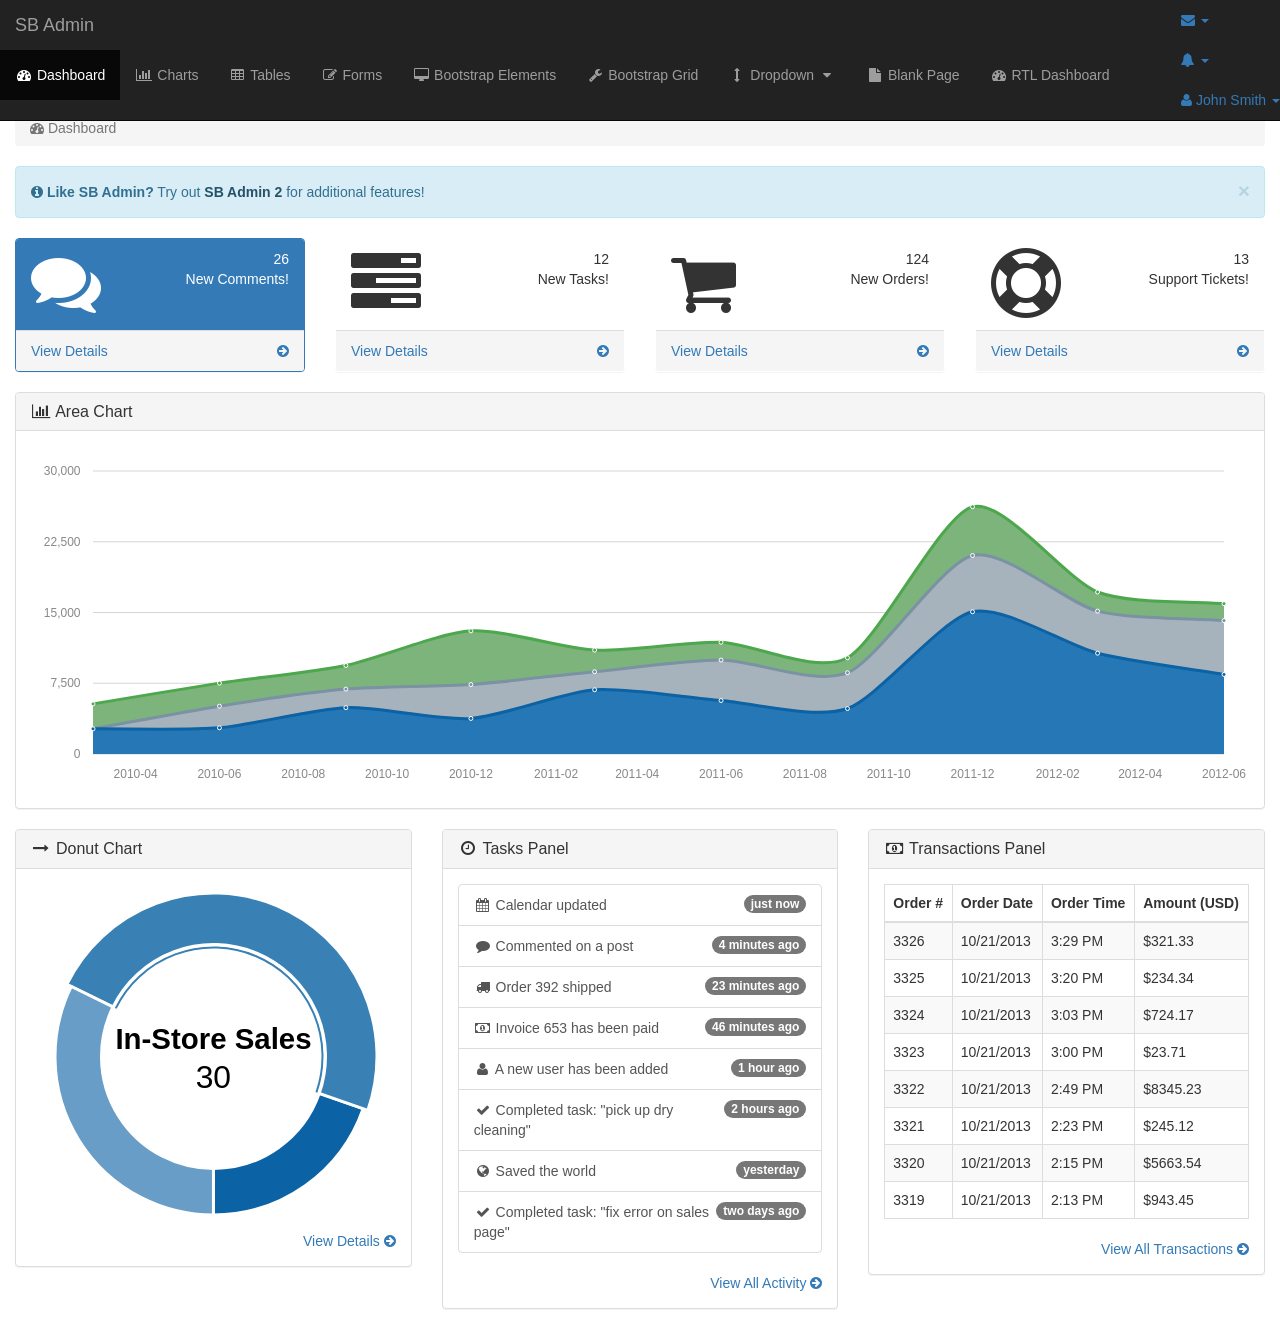
==== admin/index.html @ ba3d989a "Landing + Admin Side This includes the Initial creation of the landing page and the admin side. Furt" ====
<!DOCTYPE html>
<html lang="en">

<head>

    <meta charset="utf-8">
    <meta http-equiv="X-UA-Compatible" content="IE=edge">
    <meta name="viewport" content="width=device-width, initial-scale=1">
    <meta name="description" content="">
    <meta name="author" content="">

    <title>SB Admin - Bootstrap Admin Template</title>

    <!-- Bootstrap Core CSS -->
    <link href="css/bootstrap.min.css" rel="stylesheet">

    <!-- Custom CSS -->
    <link href="css/sb-admin.css" rel="stylesheet">

    <!-- Morris Charts CSS -->
    <link href="css/plugins/morris.css" rel="stylesheet">

    <!-- Custom Fonts -->
    <link href="font-awesome/css/font-awesome.min.css" rel="stylesheet" type="text/css">

    <!-- HTML5 Shim and Respond.js IE8 support of HTML5 elements and media queries -->
    <!-- WARNING: Respond.js doesn't work if you view the page via file:// -->
    <!--[if lt IE 9]>
        <script src="https://oss.maxcdn.com/libs/html5shiv/3.7.0/html5shiv.js"></script>
        <script src="https://oss.maxcdn.com/libs/respond.js/1.4.2/respond.min.js"></script>
    <![endif]-->

</head>

<body>

    <div id="wrapper">

        <!-- Navigation -->
        <nav class="navbar navbar-inverse navbar-fixed-top" role="navigation">
            <!-- Brand and toggle get grouped for better mobile display -->
            <div class="navbar-header">
                <button type="button" class="navbar-toggle" data-toggle="collapse" data-target=".navbar-ex1-collapse">
                    <span class="sr-only">Toggle navigation</span>
                    <span class="icon-bar"></span>
                    <span class="icon-bar"></span>
                    <span class="icon-bar"></span>
                </button>
                <a class="navbar-brand" href="index.html">SB Admin</a>
            </div>
            <!-- Top Menu Items -->
            <ul class="nav navbar-right top-nav">
                <li class="dropdown">
                    <a href="#" class="dropdown-toggle" data-toggle="dropdown"><i class="fa fa-envelope"></i> <b class="caret"></b></a>
                    <ul class="dropdown-menu message-dropdown">
                        <li class="message-preview">
                            <a href="#">
                                <div class="media">
                                    <span class="pull-left">
                                        <img class="media-object" src="http://placehold.it/50x50" alt="">
                                    </span>
                                    <div class="media-body">
                                        <h5 class="media-heading"><strong>John Smith</strong>
                                        </h5>
                                        <p class="small text-muted"><i class="fa fa-clock-o"></i> Yesterday at 4:32 PM</p>
                                        <p>Lorem ipsum dolor sit amet, consectetur...</p>
                                    </div>
                                </div>
                            </a>
                        </li>
                        <li class="message-preview">
                            <a href="#">
                                <div class="media">
                                    <span class="pull-left">
                                        <img class="media-object" src="http://placehold.it/50x50" alt="">
                                    </span>
                                    <div class="media-body">
                                        <h5 class="media-heading"><strong>John Smith</strong>
                                        </h5>
                                        <p class="small text-muted"><i class="fa fa-clock-o"></i> Yesterday at 4:32 PM</p>
                                        <p>Lorem ipsum dolor sit amet, consectetur...</p>
                                    </div>
                                </div>
                            </a>
                        </li>
                        <li class="message-preview">
                            <a href="#">
                                <div class="media">
                                    <span class="pull-left">
                                        <img class="media-object" src="http://placehold.it/50x50" alt="">
                                    </span>
                                    <div class="media-body">
                                        <h5 class="media-heading"><strong>John Smith</strong>
                                        </h5>
                                        <p class="small text-muted"><i class="fa fa-clock-o"></i> Yesterday at 4:32 PM</p>
                                        <p>Lorem ipsum dolor sit amet, consectetur...</p>
                                    </div>
                                </div>
                            </a>
                        </li>
                        <li class="message-footer">
                            <a href="#">Read All New Messages</a>
                        </li>
                    </ul>
                </li>
                <li class="dropdown">
                    <a href="#" class="dropdown-toggle" data-toggle="dropdown"><i class="fa fa-bell"></i> <b class="caret"></b></a>
                    <ul class="dropdown-menu alert-dropdown">
                        <li>
                            <a href="#">Alert Name <span class="label label-default">Alert Badge</span></a>
                        </li>
                        <li>
                            <a href="#">Alert Name <span class="label label-primary">Alert Badge</span></a>
                        </li>
                        <li>
                            <a href="#">Alert Name <span class="label label-success">Alert Badge</span></a>
                        </li>
                        <li>
                            <a href="#">Alert Name <span class="label label-info">Alert Badge</span></a>
                        </li>
                        <li>
                            <a href="#">Alert Name <span class="label label-warning">Alert Badge</span></a>
                        </li>
                        <li>
                            <a href="#">Alert Name <span class="label label-danger">Alert Badge</span></a>
                        </li>
                        <li class="divider"></li>
                        <li>
                            <a href="#">View All</a>
                        </li>
                    </ul>
                </li>
                <li class="dropdown">
                    <a href="#" class="dropdown-toggle" data-toggle="dropdown"><i class="fa fa-user"></i> John Smith <b class="caret"></b></a>
                    <ul class="dropdown-menu">
                        <li>
                            <a href="#"><i class="fa fa-fw fa-user"></i> Profile</a>
                        </li>
                        <li>
                            <a href="#"><i class="fa fa-fw fa-envelope"></i> Inbox</a>
                        </li>
                        <li>
                            <a href="#"><i class="fa fa-fw fa-gear"></i> Settings</a>
                        </li>
                        <li class="divider"></li>
                        <li>
                            <a href="#"><i class="fa fa-fw fa-power-off"></i> Log Out</a>
                        </li>
                    </ul>
                </li>
            </ul>
            <!-- Sidebar Menu Items - These collapse to the responsive navigation menu on small screens -->
            <div class="collapse navbar-collapse navbar-ex1-collapse">
                <ul class="nav navbar-nav side-nav">
                    <li class="active">
                        <a href="index.html"><i class="fa fa-fw fa-dashboard"></i> Dashboard</a>
                    </li>
                    <li>
                        <a href="charts.html"><i class="fa fa-fw fa-bar-chart-o"></i> Charts</a>
                    </li>
                    <li>
                        <a href="tables.html"><i class="fa fa-fw fa-table"></i> Tables</a>
                    </li>
                    <li>
                        <a href="forms.html"><i class="fa fa-fw fa-edit"></i> Forms</a>
                    </li>
                    <li>
                        <a href="bootstrap-elements.html"><i class="fa fa-fw fa-desktop"></i> Bootstrap Elements</a>
                    </li>
                    <li>
                        <a href="bootstrap-grid.html"><i class="fa fa-fw fa-wrench"></i> Bootstrap Grid</a>
                    </li>
                    <li>
                        <a href="javascript:;" data-toggle="collapse" data-target="#demo"><i class="fa fa-fw fa-arrows-v"></i> Dropdown <i class="fa fa-fw fa-caret-down"></i></a>
                        <ul id="demo" class="collapse">
                            <li>
                                <a href="#">Dropdown Item</a>
                            </li>
                            <li>
                                <a href="#">Dropdown Item</a>
                            </li>
                        </ul>
                    </li>
                    <li>
                        <a href="blank-page.html"><i class="fa fa-fw fa-file"></i> Blank Page</a>
                    </li>
                    <li>
                        <a href="index-rtl.html"><i class="fa fa-fw fa-dashboard"></i> RTL Dashboard</a>
                    </li>
                </ul>
            </div>
            <!-- /.navbar-collapse -->
        </nav>

        <div id="page-wrapper">

            <div class="container-fluid">

                <!-- Page Heading -->
                <div class="row">
                    <div class="col-lg-12">
                        <h1 class="page-header">
                            Dashboard <small>Statistics Overview</small>
                        </h1>
                        <ol class="breadcrumb">
                            <li class="active">
                                <i class="fa fa-dashboard"></i> Dashboard
                            </li>
                        </ol>
                    </div>
                </div>
                <!-- /.row -->

                <div class="row">
                    <div class="col-lg-12">
                        <div class="alert alert-info alert-dismissable">
                            <button type="button" class="close" data-dismiss="alert" aria-hidden="true">&times;</button>
                            <i class="fa fa-info-circle"></i>  <strong>Like SB Admin?</strong> Try out <a href="http://startbootstrap.com/template-overviews/sb-admin-2" class="alert-link">SB Admin 2</a> for additional features!
                        </div>
                    </div>
                </div>
                <!-- /.row -->

                <div class="row">
                    <div class="col-lg-3 col-md-6">
                        <div class="panel panel-primary">
                            <div class="panel-heading">
                                <div class="row">
                                    <div class="col-xs-3">
                                        <i class="fa fa-comments fa-5x"></i>
                                    </div>
                                    <div class="col-xs-9 text-right">
                                        <div class="huge">26</div>
                                        <div>New Comments!</div>
                                    </div>
                                </div>
                            </div>
                            <a href="#">
                                <div class="panel-footer">
                                    <span class="pull-left">View Details</span>
                                    <span class="pull-right"><i class="fa fa-arrow-circle-right"></i></span>
                                    <div class="clearfix"></div>
                                </div>
                            </a>
                        </div>
                    </div>
                    <div class="col-lg-3 col-md-6">
                        <div class="panel panel-green">
                            <div class="panel-heading">
                                <div class="row">
                                    <div class="col-xs-3">
                                        <i class="fa fa-tasks fa-5x"></i>
                                    </div>
                                    <div class="col-xs-9 text-right">
                                        <div class="huge">12</div>
                                        <div>New Tasks!</div>
                                    </div>
                                </div>
                            </div>
                            <a href="#">
                                <div class="panel-footer">
                                    <span class="pull-left">View Details</span>
                                    <span class="pull-right"><i class="fa fa-arrow-circle-right"></i></span>
                                    <div class="clearfix"></div>
                                </div>
                            </a>
                        </div>
                    </div>
                    <div class="col-lg-3 col-md-6">
                        <div class="panel panel-yellow">
                            <div class="panel-heading">
                                <div class="row">
                                    <div class="col-xs-3">
                                        <i class="fa fa-shopping-cart fa-5x"></i>
                                    </div>
                                    <div class="col-xs-9 text-right">
                                        <div class="huge">124</div>
                                        <div>New Orders!</div>
                                    </div>
                                </div>
                            </div>
                            <a href="#">
                                <div class="panel-footer">
                                    <span class="pull-left">View Details</span>
                                    <span class="pull-right"><i class="fa fa-arrow-circle-right"></i></span>
                                    <div class="clearfix"></div>
                                </div>
                            </a>
                        </div>
                    </div>
                    <div class="col-lg-3 col-md-6">
                        <div class="panel panel-red">
                            <div class="panel-heading">
                                <div class="row">
                                    <div class="col-xs-3">
                                        <i class="fa fa-support fa-5x"></i>
                                    </div>
                                    <div class="col-xs-9 text-right">
                                        <div class="huge">13</div>
                                        <div>Support Tickets!</div>
                                    </div>
                                </div>
                            </div>
                            <a href="#">
                                <div class="panel-footer">
                                    <span class="pull-left">View Details</span>
                                    <span class="pull-right"><i class="fa fa-arrow-circle-right"></i></span>
                                    <div class="clearfix"></div>
                                </div>
                            </a>
                        </div>
                    </div>
                </div>
                <!-- /.row -->

                <div class="row">
                    <div class="col-lg-12">
                        <div class="panel panel-default">
                            <div class="panel-heading">
                                <h3 class="panel-title"><i class="fa fa-bar-chart-o fa-fw"></i> Area Chart</h3>
                            </div>
                            <div class="panel-body">
                                <div id="morris-area-chart"></div>
                            </div>
                        </div>
                    </div>
                </div>
                <!-- /.row -->

                <div class="row">
                    <div class="col-lg-4">
                        <div class="panel panel-default">
                            <div class="panel-heading">
                                <h3 class="panel-title"><i class="fa fa-long-arrow-right fa-fw"></i> Donut Chart</h3>
                            </div>
                            <div class="panel-body">
                                <div id="morris-donut-chart"></div>
                                <div class="text-right">
                                    <a href="#">View Details <i class="fa fa-arrow-circle-right"></i></a>
                                </div>
                            </div>
                        </div>
                    </div>
                    <div class="col-lg-4">
                        <div class="panel panel-default">
                            <div class="panel-heading">
                                <h3 class="panel-title"><i class="fa fa-clock-o fa-fw"></i> Tasks Panel</h3>
                            </div>
                            <div class="panel-body">
                                <div class="list-group">
                                    <a href="#" class="list-group-item">
                                        <span class="badge">just now</span>
                                        <i class="fa fa-fw fa-calendar"></i> Calendar updated
                                    </a>
                                    <a href="#" class="list-group-item">
                                        <span class="badge">4 minutes ago</span>
                                        <i class="fa fa-fw fa-comment"></i> Commented on a post
                                    </a>
                                    <a href="#" class="list-group-item">
                                        <span class="badge">23 minutes ago</span>
                                        <i class="fa fa-fw fa-truck"></i> Order 392 shipped
                                    </a>
                                    <a href="#" class="list-group-item">
                                        <span class="badge">46 minutes ago</span>
                                        <i class="fa fa-fw fa-money"></i> Invoice 653 has been paid
                                    </a>
                                    <a href="#" class="list-group-item">
                                        <span class="badge">1 hour ago</span>
                                        <i class="fa fa-fw fa-user"></i> A new user has been added
                                    </a>
                                    <a href="#" class="list-group-item">
                                        <span class="badge">2 hours ago</span>
                                        <i class="fa fa-fw fa-check"></i> Completed task: "pick up dry cleaning"
                                    </a>
                                    <a href="#" class="list-group-item">
                                        <span class="badge">yesterday</span>
                                        <i class="fa fa-fw fa-globe"></i> Saved the world
                                    </a>
                                    <a href="#" class="list-group-item">
                                        <span class="badge">two days ago</span>
                                        <i class="fa fa-fw fa-check"></i> Completed task: "fix error on sales page"
                                    </a>
                                </div>
                                <div class="text-right">
                                    <a href="#">View All Activity <i class="fa fa-arrow-circle-right"></i></a>
                                </div>
                            </div>
                        </div>
                    </div>
                    <div class="col-lg-4">
                        <div class="panel panel-default">
                            <div class="panel-heading">
                                <h3 class="panel-title"><i class="fa fa-money fa-fw"></i> Transactions Panel</h3>
                            </div>
                            <div class="panel-body">
                                <div class="table-responsive">
                                    <table class="table table-bordered table-hover table-striped">
                                        <thead>
                                            <tr>
                                                <th>Order #</th>
                                                <th>Order Date</th>
                                                <th>Order Time</th>
                                                <th>Amount (USD)</th>
                                            </tr>
                                        </thead>
                                        <tbody>
                                            <tr>
                                                <td>3326</td>
                                                <td>10/21/2013</td>
                                                <td>3:29 PM</td>
                                                <td>$321.33</td>
                                            </tr>
                                            <tr>
                                                <td>3325</td>
                                                <td>10/21/2013</td>
                                                <td>3:20 PM</td>
                                                <td>$234.34</td>
                                            </tr>
                                            <tr>
                                                <td>3324</td>
                                                <td>10/21/2013</td>
                                                <td>3:03 PM</td>
                                                <td>$724.17</td>
                                            </tr>
                                            <tr>
                                                <td>3323</td>
                                                <td>10/21/2013</td>
                                                <td>3:00 PM</td>
                                                <td>$23.71</td>
                                            </tr>
                                            <tr>
                                                <td>3322</td>
                                                <td>10/21/2013</td>
                                                <td>2:49 PM</td>
                                                <td>$8345.23</td>
                                            </tr>
                                            <tr>
                                                <td>3321</td>
                                                <td>10/21/2013</td>
                                                <td>2:23 PM</td>
                                                <td>$245.12</td>
                                            </tr>
                                            <tr>
                                                <td>3320</td>
                                                <td>10/21/2013</td>
                                                <td>2:15 PM</td>
                                                <td>$5663.54</td>
                                            </tr>
                                            <tr>
                                                <td>3319</td>
                                                <td>10/21/2013</td>
                                                <td>2:13 PM</td>
                                                <td>$943.45</td>
                                            </tr>
                                        </tbody>
                                    </table>
                                </div>
                                <div class="text-right">
                                    <a href="#">View All Transactions <i class="fa fa-arrow-circle-right"></i></a>
                                </div>
                            </div>
                        </div>
                    </div>
                </div>
                <!-- /.row -->

            </div>
            <!-- /.container-fluid -->

        </div>
        <!-- /#page-wrapper -->

    </div>
    <!-- /#wrapper -->

    <!-- jQuery -->
    <script src="js/jquery.js"></script>

    <!-- Bootstrap Core JavaScript -->
    <script src="js/bootstrap.min.js"></script>

    <!-- Morris Charts JavaScript -->
    <script src="js/plugins/morris/raphael.min.js"></script>
    <script src="js/plugins/morris/morris.min.js"></script>
    <script src="js/plugins/morris/morris-data.js"></script>

</body>

</html>
---- admin/css/sb-admin.css ----
/*!
 * Start Bootstrap - SB Admin (http://startbootstrap.com/)
 * Copyright 2013-2016 Start Bootstrap
 * Licensed under MIT (https://github.com/BlackrockDigital/startbootstrap/blob/gh-pages/LICENSE)
 */

/* Global Styles */

body {
    margin-top: 100px;
    background-color: #222;
}

@media(min-width:768px) {
    body {
        margin-top: 50px;
    }
}

#wrapper {
    padding-left: 0;
}

#page-wrapper {
    width: 100%;
    padding: 0;
    background-color: #fff;
}

.huge {
    font-size: 50px;
    line-height: normal;
}

@media(min-width:768px) {
    #wrapper {
        padding-left: 225px;
    }

    #page-wrapper {
        padding: 10px;
    }
}

/* Top Navigation */

.top-nav {
    padding: 0 15px;
}

.top-nav>li {
    display: inline-block;
    float: left;
}

.top-nav>li>a {
    padding-top: 15px;
    padding-bottom: 15px;
    line-height: 20px;
    color: #999;
}

.top-nav>li>a:hover,
.top-nav>li>a:focus,
.top-nav>.open>a,
.top-nav>.open>a:hover,
.top-nav>.open>a:focus {
    color: #fff;
    background-color: #000;
}

.top-nav>.open>.dropdown-menu {
    float: left;
    position: absolute;
    margin-top: 0;
    border: 1px solid rgba(0,0,0,.15);
    border-top-left-radius: 0;
    border-top-right-radius: 0;
    background-color: #fff;
    -webkit-box-shadow: 0 6px 12px rgba(0,0,0,.175);
    box-shadow: 0 6px 12px rgba(0,0,0,.175);
}

.top-nav>.open>.dropdown-menu>li>a {
    white-space: normal;
}

ul.message-dropdown {
    padding: 0;
    max-height: 250px;
    overflow-x: hidden;
    overflow-y: auto;
}

li.message-preview {
    width: 275px;
    border-bottom: 1px solid rgba(0,0,0,.15);
}

li.message-preview>a {
    padding-top: 15px;
    padding-bottom: 15px;
}

li.message-footer {
    margin: 5px 0;
}

ul.alert-dropdown {
    width: 200px;
}

/* Side Navigation */

@media(min-width:768px) {
    .side-nav {
        position: fixed;
        top: 51px;
        left: 225px;
        width: 225px;
        margin-left: -225px;
        border: none;
        border-radius: 0;
        overflow-y: auto;
        background-color: #222;
        bottom: 0;
        overflow-x: hidden;
        padding-bottom: 40px;
    }

    .side-nav>li>a {
        width: 225px;
    }

    .side-nav li a:hover,
    .side-nav li a:focus {
        outline: none;
        background-color: #000 !important;
    }
}

.side-nav>li>ul {
    padding: 0;
}

.side-nav>li>ul>li>a {
    display: block;
    padding: 10px 15px 10px 38px;
    text-decoration: none;
    color: #999;
}

.side-nav>li>ul>li>a:hover {
    color: #fff;
}

/* Flot Chart Containers */

.flot-chart {
    display: block;
    height: 400px;
}

.flot-chart-content {
    width: 100%;
    height: 100%;
}

/* Custom Colored Panels */

.huge {
    font-size: 40px;
}

.panel-green {
    border-color: #5cb85c;
}

.panel-green > .panel-heading {
    border-color: #5cb85c;
    color: #fff;
    background-color: #5cb85c;
}

.panel-green > a {
    color: #5cb85c;
}

.panel-green > a:hover {
    color: #3d8b3d;
}

.panel-red {
    border-color: #d9534f;
}

.panel-red > .panel-heading {
    border-color: #d9534f;
    color: #fff;
    background-color: #d9534f;
}

.panel-red > a {
    color: #d9534f;
}

.panel-red > a:hover {
    color: #b52b27;
}

.panel-yellow {
    border-color: #f0ad4e;
}

.panel-yellow > .panel-heading {
    border-color: #f0ad4e;
    color: #fff;
    background-color: #f0ad4e;
}

.panel-yellow > a {
    color: #f0ad4e;
}

.panel-yellow > a:hover {
    color: #df8a13;
}
---- admin/css/plugins/morris.css ----
.morris-hover{position:absolute;z-index:1000}.morris-hover.morris-default-style{border-radius:10px;padding:6px;color:#666;background:rgba(255,255,255,0.8);border:solid 2px rgba(230,230,230,0.8);font-family:sans-serif;font-size:12px;text-align:center}.morris-hover.morris-default-style .morris-hover-row-label{font-weight:bold;margin:0.25em 0}
.morris-hover.morris-default-style .morris-hover-point{white-space:nowrap;margin:0.1em 0}
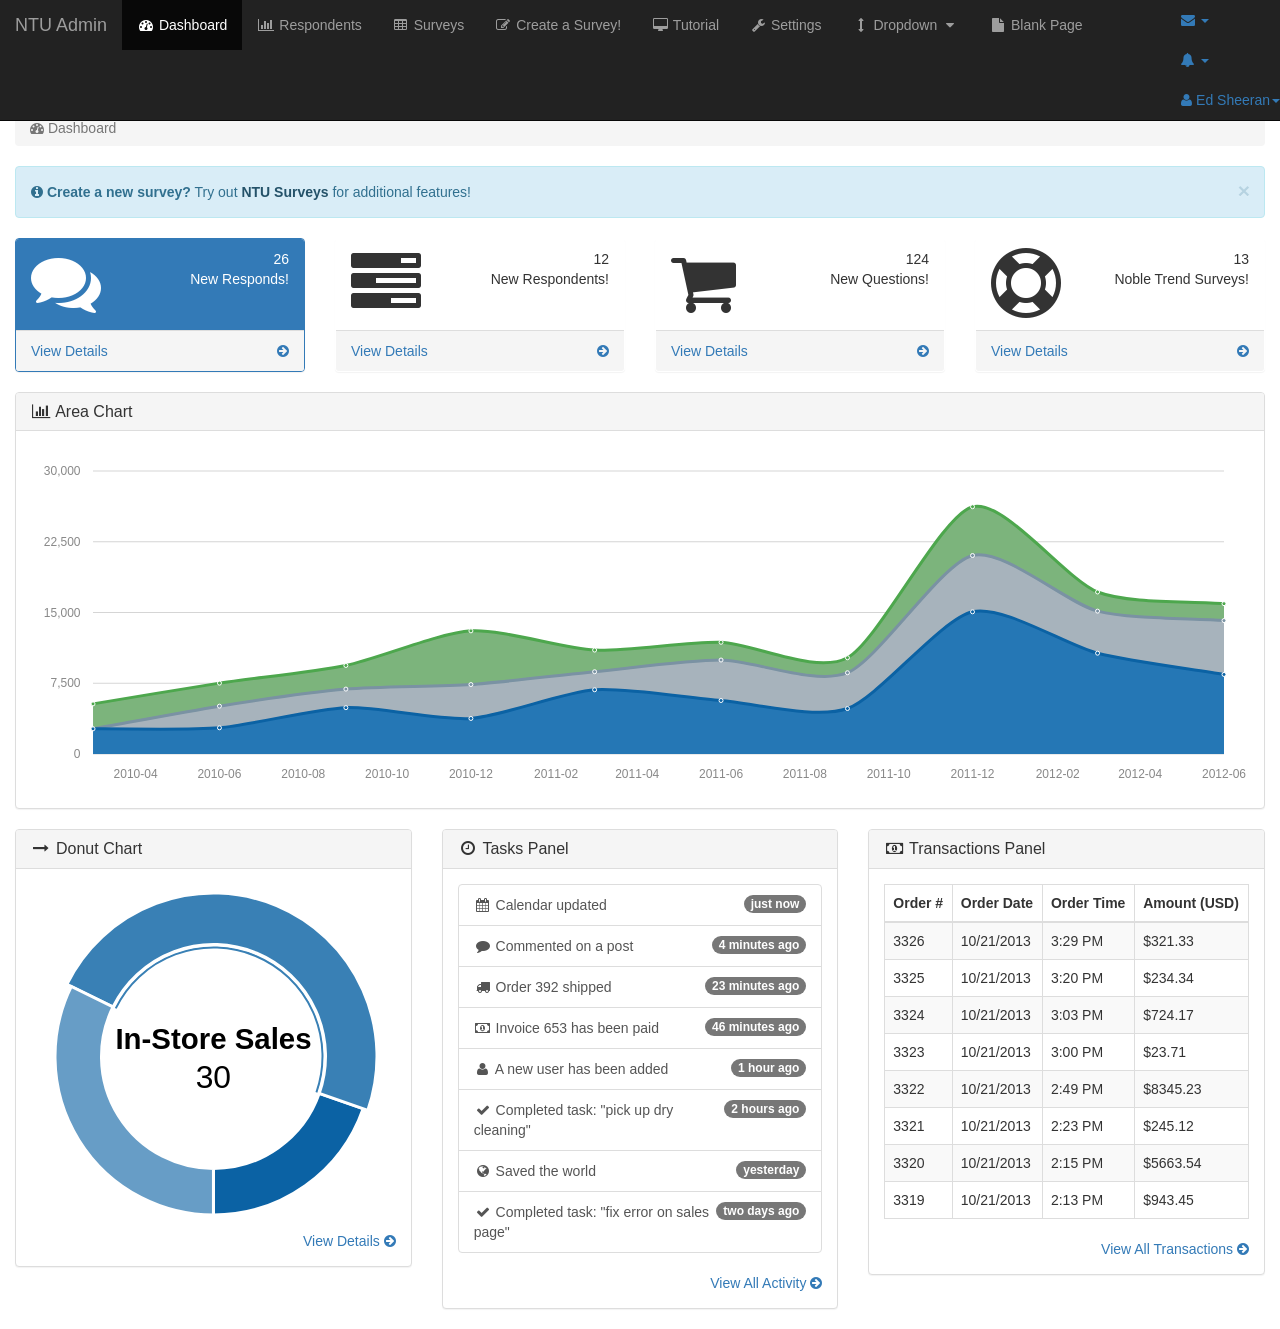
==== commit 7c965763: "initial ADMIN + Landing" ====
--- a/admin/index.html
+++ b/admin/index.html
@@ -9,7 +9,7 @@
     <meta name="description" content="">
     <meta name="author" content="">
 
-    <title>SB Admin - Bootstrap Admin Template</title>
+    <title>NTU | Admin</title>
 
     <!-- Bootstrap Core CSS -->
     <link href="css/bootstrap.min.css" rel="stylesheet">
@@ -46,7 +46,7 @@
                     <span class="icon-bar"></span>
                     <span class="icon-bar"></span>
                 </button>
-                <a class="navbar-brand" href="index.html">SB Admin</a>
+                <a class="navbar-brand" href="index.html">NTU Admin</a>
             </div>
             <!-- Top Menu Items -->
             <ul class="nav navbar-right top-nav">
@@ -60,7 +60,7 @@
                                         <img class="media-object" src="http://placehold.it/50x50" alt="">
                                     </span>
                                     <div class="media-body">
-                                        <h5 class="media-heading"><strong>John Smith</strong>
+                                        <h5 class="media-heading"><strong>Noy Aquino</strong>
                                         </h5>
                                         <p class="small text-muted"><i class="fa fa-clock-o"></i> Yesterday at 4:32 PM</p>
                                         <p>Lorem ipsum dolor sit amet, consectetur...</p>
@@ -75,7 +75,7 @@
                                         <img class="media-object" src="http://placehold.it/50x50" alt="">
                                     </span>
                                     <div class="media-body">
-                                        <h5 class="media-heading"><strong>John Smith</strong>
+                                        <h5 class="media-heading"><strong>Rody Duterte</strong>
                                         </h5>
                                         <p class="small text-muted"><i class="fa fa-clock-o"></i> Yesterday at 4:32 PM</p>
                                         <p>Lorem ipsum dolor sit amet, consectetur...</p>
@@ -90,7 +90,7 @@
                                         <img class="media-object" src="http://placehold.it/50x50" alt="">
                                     </span>
                                     <div class="media-body">
-                                        <h5 class="media-heading"><strong>John Smith</strong>
+                                        <h5 class="media-heading"><strong>Ed Sheeran</strong>
                                         </h5>
                                         <p class="small text-muted"><i class="fa fa-clock-o"></i> Yesterday at 4:32 PM</p>
                                         <p>Lorem ipsum dolor sit amet, consectetur...</p>
@@ -107,10 +107,10 @@
                     <a href="#" class="dropdown-toggle" data-toggle="dropdown"><i class="fa fa-bell"></i> <b class="caret"></b></a>
                     <ul class="dropdown-menu alert-dropdown">
                         <li>
-                            <a href="#">Alert Name <span class="label label-default">Alert Badge</span></a>
-                        </li>
-                        <li>
-                            <a href="#">Alert Name <span class="label label-primary">Alert Badge</span></a>
+                            <a href="#">New Respondent!<span class="label label-default">5</span></a>
+                        </li>
+                        <li>
+                            <a href="#">New User!  <span class="label label-primary">17</span></a>
                         </li>
                         <li>
                             <a href="#">Alert Name <span class="label label-success">Alert Badge</span></a>
@@ -131,7 +131,7 @@
                     </ul>
                 </li>
                 <li class="dropdown">
-                    <a href="#" class="dropdown-toggle" data-toggle="dropdown"><i class="fa fa-user"></i> John Smith <b class="caret"></b></a>
+                    <a href="#" class="dropdown-toggle" data-toggle="dropdown"><i class="fa fa-user"></i> Ed Sheeran<b class="caret"></b></a>
                     <ul class="dropdown-menu">
                         <li>
                             <a href="#"><i class="fa fa-fw fa-user"></i> Profile</a>
@@ -156,19 +156,19 @@
                         <a href="index.html"><i class="fa fa-fw fa-dashboard"></i> Dashboard</a>
                     </li>
                     <li>
-                        <a href="charts.html"><i class="fa fa-fw fa-bar-chart-o"></i> Charts</a>
-                    </li>
-                    <li>
-                        <a href="tables.html"><i class="fa fa-fw fa-table"></i> Tables</a>
-                    </li>
-                    <li>
-                        <a href="forms.html"><i class="fa fa-fw fa-edit"></i> Forms</a>
-                    </li>
-                    <li>
-                        <a href="bootstrap-elements.html"><i class="fa fa-fw fa-desktop"></i> Bootstrap Elements</a>
-                    </li>
-                    <li>
-                        <a href="bootstrap-grid.html"><i class="fa fa-fw fa-wrench"></i> Bootstrap Grid</a>
+                        <a href="charts.html"><i class="fa fa-fw fa-bar-chart-o"></i> Respondents</a>
+                    </li>
+                    <li>
+                        <a href="tables.html"><i class="fa fa-fw fa-table"></i> Surveys</a>
+                    </li>
+                    <li>
+                        <a href="forms.html"><i class="fa fa-fw fa-edit"></i> Create a Survey!</a>
+                    </li>
+                    <li>
+                        <a href="bootstrap-elements.html"><i class="fa fa-fw fa-desktop"></i> Tutorial</a>
+                    </li>
+                    <li>
+                        <a href="bootstrap-grid.html"><i class="fa fa-fw fa-wrench"></i> Settings</a>
                     </li>
                     <li>
                         <a href="javascript:;" data-toggle="collapse" data-target="#demo"><i class="fa fa-fw fa-arrows-v"></i> Dropdown <i class="fa fa-fw fa-caret-down"></i></a>
@@ -184,9 +184,6 @@
                     <li>
                         <a href="blank-page.html"><i class="fa fa-fw fa-file"></i> Blank Page</a>
                     </li>
-                    <li>
-                        <a href="index-rtl.html"><i class="fa fa-fw fa-dashboard"></i> RTL Dashboard</a>
-                    </li>
                 </ul>
             </div>
             <!-- /.navbar-collapse -->
@@ -200,7 +197,7 @@
                 <div class="row">
                     <div class="col-lg-12">
                         <h1 class="page-header">
-                            Dashboard <small>Statistics Overview</small>
+                            DASHBOARD <small>Statistics Overview</small>
                         </h1>
                         <ol class="breadcrumb">
                             <li class="active">
@@ -215,7 +212,7 @@
                     <div class="col-lg-12">
                         <div class="alert alert-info alert-dismissable">
                             <button type="button" class="close" data-dismiss="alert" aria-hidden="true">&times;</button>
-                            <i class="fa fa-info-circle"></i>  <strong>Like SB Admin?</strong> Try out <a href="http://startbootstrap.com/template-overviews/sb-admin-2" class="alert-link">SB Admin 2</a> for additional features!
+                            <i class="fa fa-info-circle"></i>  <strong>Create a new survey?</strong> Try out <a href="http://startbootstrap.com/template-overviews/sb-admin-2" class="alert-link">NTU Surveys</a> for additional features!
                         </div>
                     </div>
                 </div>
@@ -231,7 +228,7 @@
                                     </div>
                                     <div class="col-xs-9 text-right">
                                         <div class="huge">26</div>
-                                        <div>New Comments!</div>
+                                        <div>New Responds!</div>
                                     </div>
                                 </div>
                             </div>
@@ -253,7 +250,7 @@
                                     </div>
                                     <div class="col-xs-9 text-right">
                                         <div class="huge">12</div>
-                                        <div>New Tasks!</div>
+                                        <div>New Respondents!</div>
                                     </div>
                                 </div>
                             </div>
@@ -275,7 +272,7 @@
                                     </div>
                                     <div class="col-xs-9 text-right">
                                         <div class="huge">124</div>
-                                        <div>New Orders!</div>
+                                        <div>New Questions!</div>
                                     </div>
                                 </div>
                             </div>
@@ -297,7 +294,7 @@
                                     </div>
                                     <div class="col-xs-9 text-right">
                                         <div class="huge">13</div>
-                                        <div>Support Tickets!</div>
+                                        <div>Noble Trend Surveys!</div>
                                     </div>
                                 </div>
                             </div>
